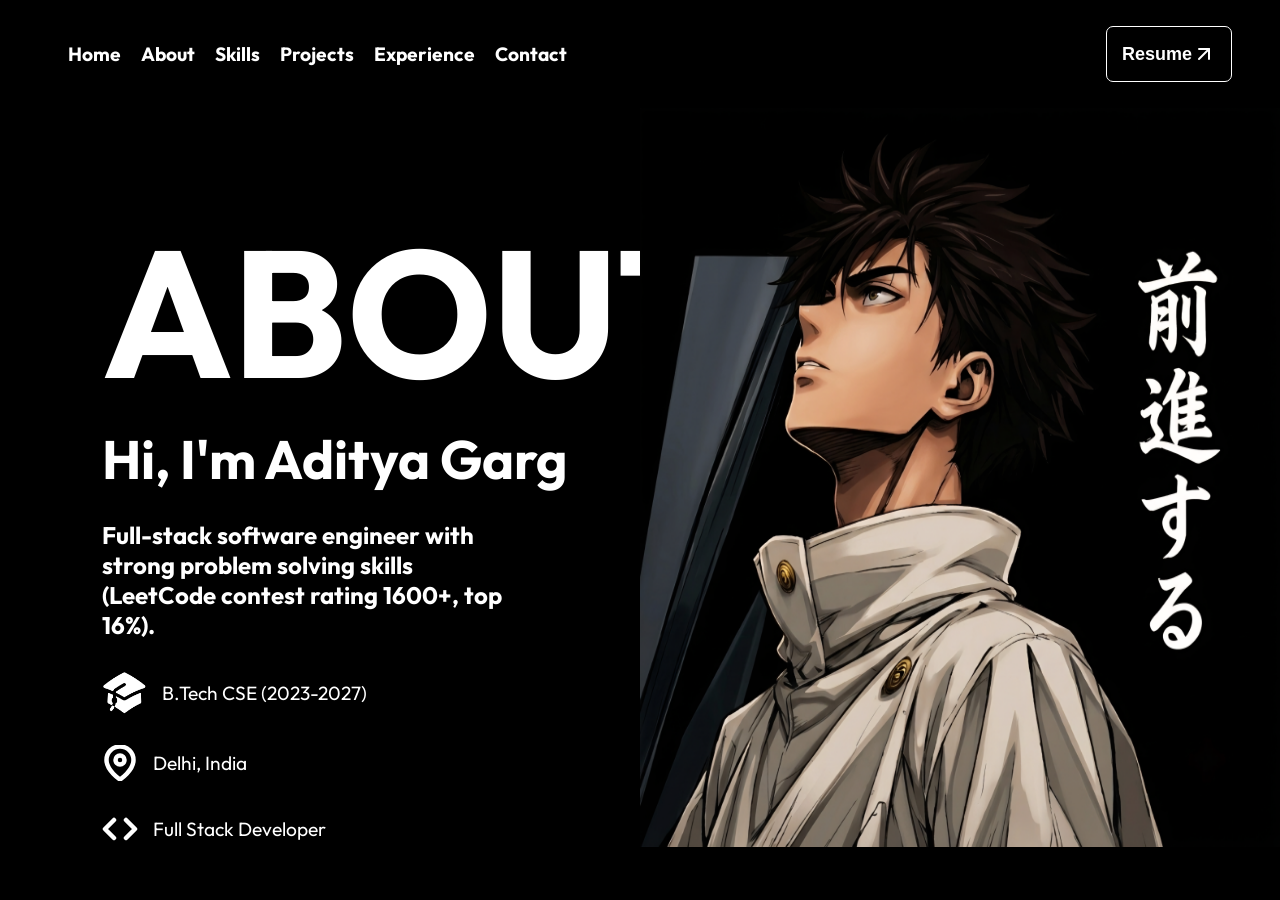
==== Pages/About/index.html @ 0657b35c "Home & About Page" ====
<!doctype html>
<html lang="en">
  <head>
    <meta charset="UTF-8" />
    <meta name="viewport" content="width=device-width, initial-scale=1.0" />
    <title>About - Aditya Garg</title>
    <!-- <link rel="stylesheet" href="../Home/style.css"> -->
    <link rel="stylesheet" href="style.css" />
  </head>
  <body>
    <header class="navbar">
      <nav>
        <a href="../Home/index.html">Home</a>
        <a href="../About/index.html">About</a>
        <a href="./Pages/Skills.html">Skills</a>
        <a href="./Pages/Projects.html">Projects</a>
        <a href="./Pages/Experience.html">Experience</a>
        <a href="./Pages/Contact.html">Contact</a>
      </nav>
      <button id="resumeBtn">
        Resume <img src="../../Assets/arrow-up-right.svg" />
      </button>
    </header>
    <div class="page">
      <div class="text">
        <div class="heading">ABOUT</div>
        <div class="hi">Hi, I'm Aditya Garg</div>
        <div class="detail">
          Full-stack software engineer with strong problem solving skills
          (LeetCode contest rating 1600+, top 16%).
        </div>
        <div class="icon">
          <div class="clg">
            <img src="../../Assets/scholar.png" alt="" />
            B.Tech CSE (2023-2027)
          </div>
          <div class="location">
            <img src="../../Assets/map-pin.svg" alt="" />
            Delhi, India
          </div>
          <div class="code">
            <img src="../../Assets/code.svg" alt="" />
            Full Stack Developer
          </div>
        </div>
      </div>
      <img src="../../Media/About BG.png" alt="" />
    </div>
    <script src="script.js"></script>
  </body>
</html>
---- Pages/Home/style.css ----
* {
  margin: 0;
  padding: 0;
  box-sizing: border-box;
}

html,
body,
#root {
  overflow: hidden;
  height: 100vh;
  font-family: Outfit;
}

@font-face {
  font-family: Outfit;
  src: url(../../Assets/Font/Outfit/Outfit-VariableFont_wght.ttf);
}

body {
  background-image: url(../../Media/Home\ BG.png);
  background-size: 180vh;
  background-position: center;
  background-repeat: no-repeat;
  display: flex;
  flex-direction: column;
  background-color: black;
}

.navbar {
  height: 12vh;
  color: white;
  display: flex;
  justify-content: space-between;
  align-items: center;
  padding: 0 3rem;
  flex-shrink: 0;
  font-size: larger;
}

.navbar nav {
  display: flex;
  justify-content: space-between;
  width: 35%;
}

.navbar nav a {
  color: white;
  text-decoration: none;
  margin-left: 20px;
  font-weight: bold;
}

.navbar button {
  padding: 15px;
  border: 1.8px solid white;
  border-radius: 7px;
  font-weight: bold;
  display: flex;
  background-color: black;
  color: white;
  align-items: center;
  font-size: large;
}
---- Pages/About/style.css ----
* {
  margin: 0;
  padding: 0;
  box-sizing: border-box;
}

html,
body,
#root {
  overflow: hidden;
  height: 100vh;
  font-family: Outfit;
}

@font-face {
  font-family: Outfit;
  src: url(../../Assets/Font/Outfit/Outfit-VariableFont_wght.ttf);
}

body {
  display: flex;
  flex-direction: column;
  background-color: black;
}

.navbar {
  height: 12vh;
  color: white;
  display: flex;
  justify-content: space-between;
  align-items: center;
  padding: 0 3rem;
  flex-shrink: 0;
  font-size: larger;
}

.navbar nav {
  display: flex;
  justify-content: space-between;
  width: 35%;
}

.navbar nav a {
  color: white;
  text-decoration: none;
  margin-left: 20px;
  font-weight: bold;
}

.navbar button {
  padding: 15px;
  border: 1.8px solid white;
  border-radius: 7px;
  font-weight: bold;
  display: flex;
  background-color: black;
  color: white;
  align-items: center;
  font-size: large;
}

.page {
  display: flex;
}

.text {
  display: flex;
  flex-direction: column;
  height: 100%;
  width: 50%;
  padding-left: 8vw;
  padding-top: 10vh;
  color: white;
}

.text .heading {
  font-size: 20vh;
  font-weight: bolder;
}

.text .hi {
  font-size: 6vh;
  font-weight: bolder;
}

.text .detail {
  font-size: x-large;
  font-weight: bold;
  padding-top: 3vh;
  padding-right: 10vw;
}

.text .icon {
  display: flex;
  flex-direction: column;
}

.text .icon .clg {
  display: flex;
  align-items: center;
  gap: 15px;
  font-size: larger;
  margin-top: 30px;
}

.text .icon .clg img {
  height: 5vh;
  width: 5vh;
}

.text .icon .location {
  display: flex;
  align-items: center;
  gap: 15px;
  font-size: larger;
  margin-top: 30px;
}

.text .icon .location img {
  height: 4vh;
  width: 4vh;
}

.text .icon .code {
  display: flex;
  align-items: center;
  gap: 15px;
  font-size: larger;
  margin-top: 30px;
}

.text .icon .code img {
  height: 4vh;
  width: 4vh;
}

.page img {
  height: 100%;
  width: 50%;
}
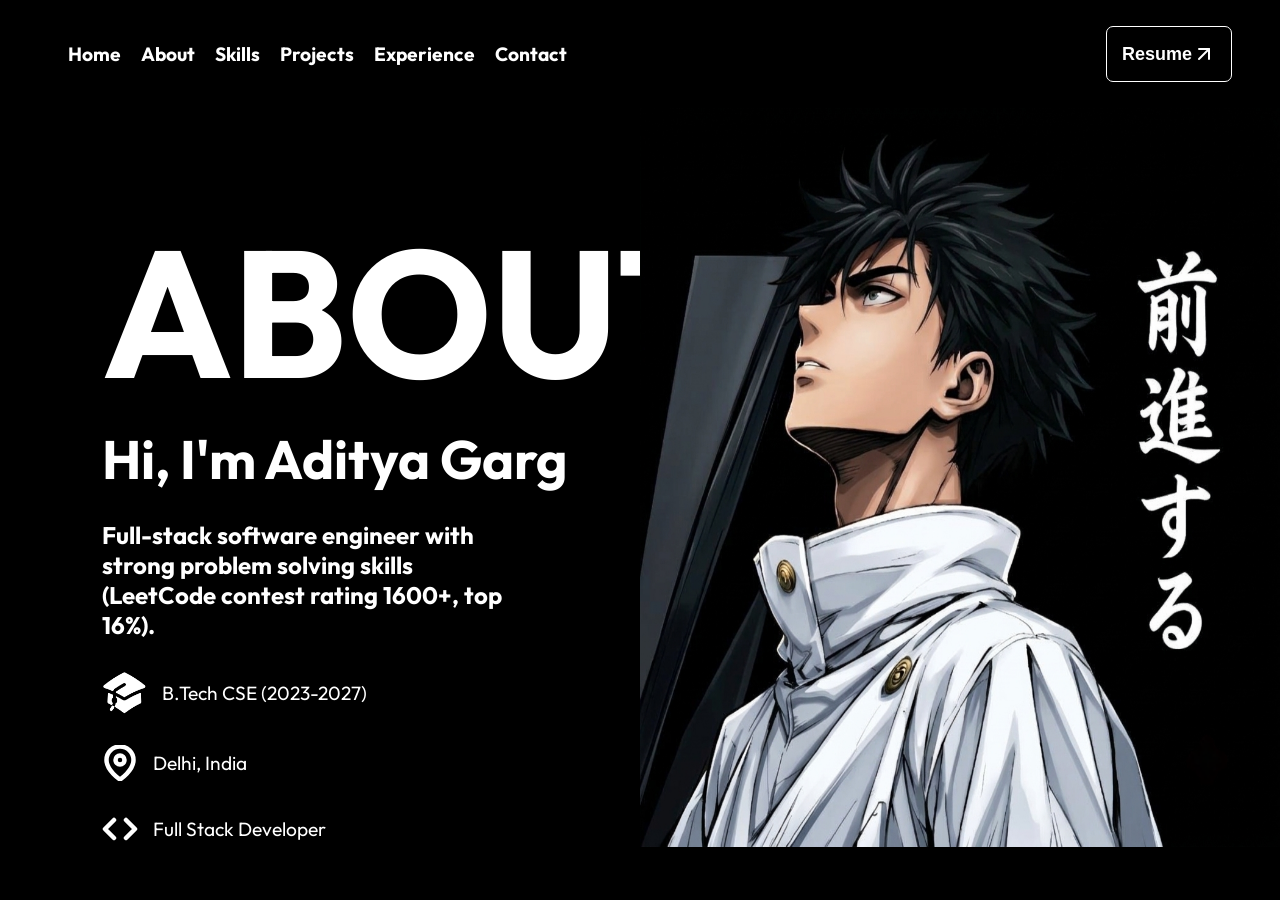
==== commit 0974ccdb: "added skills page" ====
--- a/Pages/About/index.html
+++ b/Pages/About/index.html
@@ -4,18 +4,17 @@
     <meta charset="UTF-8" />
     <meta name="viewport" content="width=device-width, initial-scale=1.0" />
     <title>About - Aditya Garg</title>
-    <!-- <link rel="stylesheet" href="../Home/style.css"> -->
     <link rel="stylesheet" href="style.css" />
   </head>
   <body>
     <header class="navbar">
       <nav>
-        <a href="../Home/index.html">Home</a>
-        <a href="../About/index.html">About</a>
-        <a href="./Pages/Skills.html">Skills</a>
-        <a href="./Pages/Projects.html">Projects</a>
-        <a href="./Pages/Experience.html">Experience</a>
-        <a href="./Pages/Contact.html">Contact</a>
+        <a href="../../index.html">Home</a>
+        <a href="./index.html">About</a>
+        <a href="../Skills/index.html">Skills</a>
+        <a href="#">Projects</a>
+        <a href="#">Experience</a>
+        <a href="#">Contact</a>
       </nav>
       <button id="resumeBtn">
         Resume <img src="../../Assets/arrow-up-right.svg" />
@@ -44,7 +43,7 @@
           </div>
         </div>
       </div>
-      <img src="../../Media/About BG.png" alt="" />
+      <img src="../../Media/About.png" alt="" />
     </div>
     <script src="script.js"></script>
   </body>
